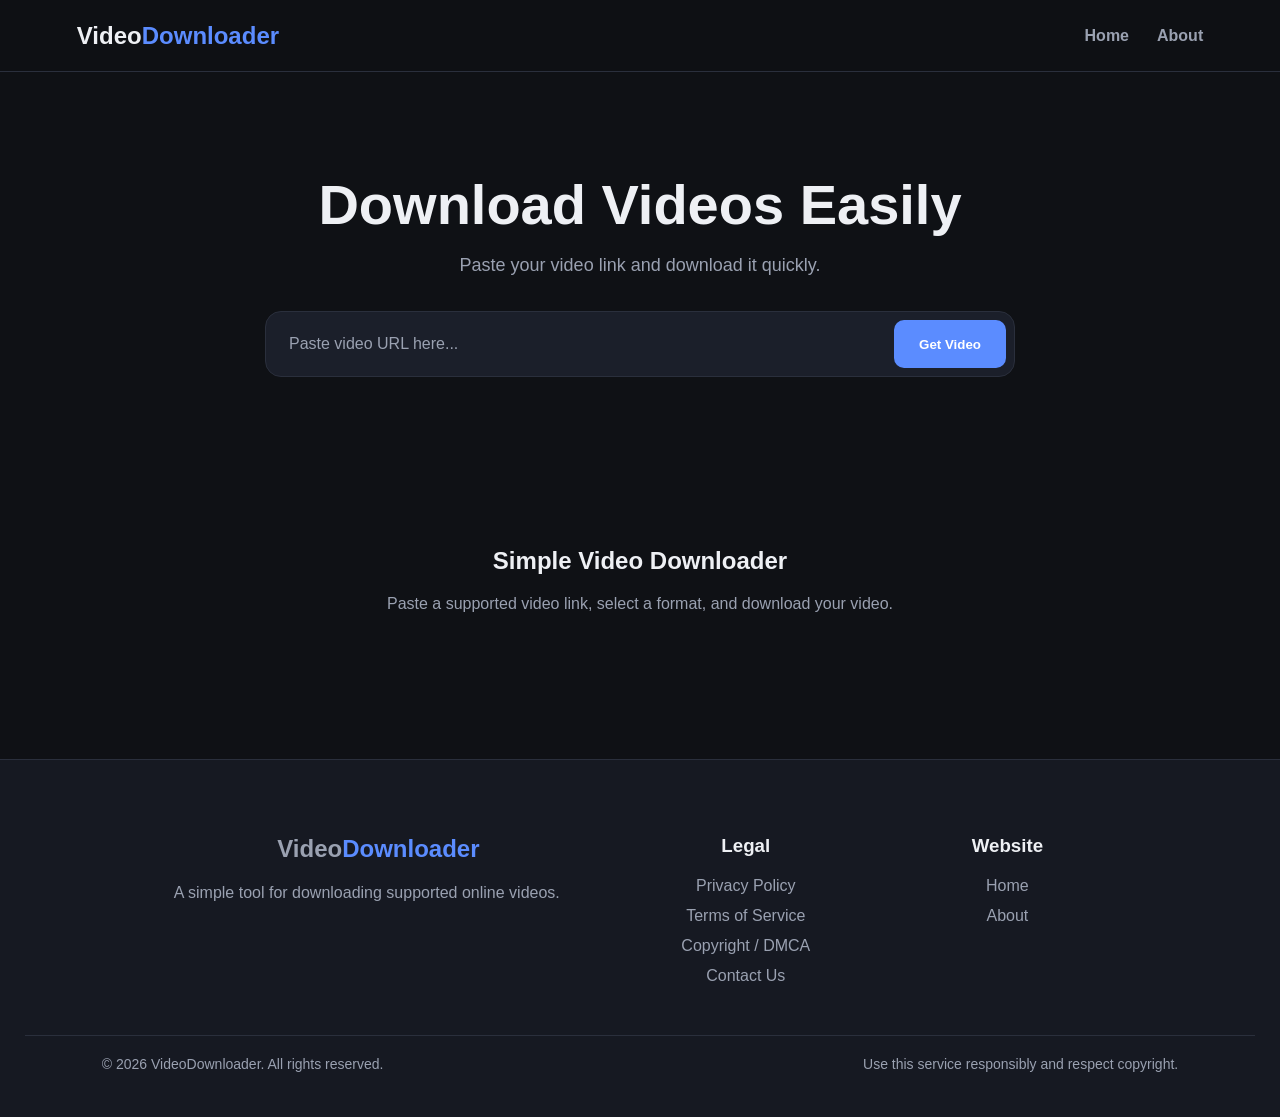
==== wwwroot/index.html @ 775f7917 "Add files via upload" ====
﻿<!DOCTYPE html>
<html lang="en">
<head>
    <meta charset="UTF-8">
    <meta name="viewport" content="width=device-width, initial-scale=1.0">

    <title>VideoDownloader</title>

    <link rel="stylesheet" href="style.css">
</head>

<body>

    <header class="header">

        <div class="logo">
            Video<span>Downloader</span>
        </div>

        <nav>
            <a href="#home">Home</a>
            <a href="#about">About</a>
        </nav>

    </header>


    <main>

        <section class="hero" id="home">

            <div class="hero-content">

                <h1>
                    Download Videos Easily
                </h1>

                <p>
                    Paste your video link and download it quickly.
                </p>

                <div class="search-box">

                    <input type="text"
                           id="videoUrl"
                           placeholder="Paste video URL here..."
                           autocomplete="off">

                    <button id="getVideoBtn"
                            type="button"
                            onclick="getVideoInfo()">
                        Get Video
                    </button>

                </div>

                <div id="errorMessage"
                     class="error">
                </div>

            </div>

        </section>


        <section id="videoResult"
                 class="result-section hidden">

            <div class="video-card">

                <img id="thumbnail"
                     class="thumbnail"
                     src=""
                     alt="Video thumbnail">

                <div class="video-info">

                    <h2 id="videoTitle">
                        Video Title
                    </h2>

                    <p id="videoDuration">
                    </p>

                    <div class="format-area">

                        <h3>
                            Select Format
                        </h3>

                        <select id="formatSelect">
                        </select>

                        <button id="downloadBtn"
                                type="button"
                                onclick="downloadVideo()">
                            Download
                        </button>

                    </div>

                </div>

            </div>


            <!-- Download Progress -->

            <div id="downloadProgress"
                 class="download-progress hidden">

                <div class="download-progress-header">

                    <span id="downloadStatus">
                        Preparing download...
                    </span>

                    <span id="downloadPercent">
                        0%
                    </span>

                </div>


                <div class="progress-bar">

                    <div id="progressFill"
                         class="progress-fill">
                    </div>

                </div>


                <div class="download-details">

                    <span id="downloadFileName">
                        Preparing file...
                    </span>

                    <span id="downloadFileSize">
                        0 MB
                    </span>

                </div>

            </div>


            <!-- Download Complete -->

            <div id="downloadComplete"
                 class="download-complete hidden">

                <div class="complete-icon">
                    ✓
                </div>

                <div>

                    <strong>
                        Download Complete
                    </strong>

                    <p id="completedFileName">
                        Your video has been downloaded.
                    </p>

                </div>

            </div>

        </section>


        <section id="about"
                 class="about">

            <h2>
                Simple Video Downloader
            </h2>

            <p>
                Paste a supported video link, select a format,
                and download your video.
            </p>

        </section>

    </main>


    <footer class="site-footer">

        <div class="footer-content">

            <div class="footer-brand">
                <div class="logo">
                    Video<span>Downloader</span>
                </div>

                <p>
                    A simple tool for downloading supported online videos.
                </p>
            </div>


            <div class="footer-links">

                <h3>
                    Legal
                </h3>

                <a href="privacy.html">
                    Privacy Policy
                </a>

                <a href="terms.html">
                    Terms of Service
                </a>

                <a href="dmca.html">
                    Copyright / DMCA
                </a>

                <a href="contact.html">
                    Contact Us
                </a>

            </div>


            <div class="footer-links">

                <h3>
                    Website
                </h3>

                <a href="index.html">
                    Home
                </a>

                <a href="#about">
                    About
                </a>

            </div>

        </div>


        <div class="footer-bottom">

            <p>
                © 2026 VideoDownloader. All rights reserved.
            </p>

            <p>
                Use this service responsibly and respect copyright.
            </p>

        </div>

    </footer>


    <script src="app.js"></script>

</body>
</html>
---- wwwroot/style.css ----
﻿/* ==========================================================================
   VideoDownloader — Complete stylesheet
   ========================================================================== */

:root {
    --bg: #0f1115;
    --bg-elevated: #161922;
    --bg-card: #1b1f2a;
    --border: #2a2f3c;
    --text: #eef0f4;
    --text-dim: #9aa1b1;
    --accent: #5b8cff;
    --accent-dark: #3a5fd9;
    --success: #35c78a;
    --error: #ff5c6c;
    --radius: 10px;
    --radius-lg: 16px;
    --font: -apple-system, BlinkMacSystemFont, "Segoe UI", Roboto, Arial, sans-serif;
}


* {
    box-sizing: border-box;
}


html {
    scroll-behavior: smooth;
}


body {
    margin: 0;
    font-family: var(--font);
    background: var(--bg);
    color: var(--text);
    min-height: 100vh;
}


/* Hidden */

.hidden {
    display: none !important;
}


/* Header */

.header {
    height: 72px;
    display: flex;
    align-items: center;
    justify-content: space-between;
    padding: 0 6vw;
    border-bottom: 1px solid var(--border);
    background: rgba(15,17,21,.9);
    backdrop-filter: blur(10px);
    position: sticky;
    top: 0;
    z-index: 10;
}


.logo {
    font-size: 24px;
    font-weight: 800;
}


    .logo span {
        color: var(--accent);
    }


nav {
    display: flex;
    gap: 28px;
}


    nav a {
        color: var(--text-dim);
        text-decoration: none;
        font-weight: 600;
    }


        nav a:hover {
            color: var(--text);
        }



/* Hero */

.hero {
    padding: 100px 6vw 70px;
    text-align: center;
}


.hero-content {
    max-width: 750px;
    margin: auto;
}


.hero h1 {
    font-size: clamp(2.2rem,5vw,3.5rem);
    margin: 0 0 15px;
    font-weight: 900;
}


.hero p {
    color: var(--text-dim);
    font-size: 18px;
    margin-bottom: 35px;
}



/* Search */

.search-box {
    display: flex;
    gap: 10px;
    padding: 8px;
    background: var(--bg-card);
    border: 1px solid var(--border);
    border-radius: var(--radius-lg);
}


    .search-box input {
        flex: 1;
        background: transparent;
        border: none;
        outline: none;
        color: var(--text);
        padding: 15px;
        font-size: 16px;
    }


        .search-box input::placeholder {
            color: var(--text-dim);
        }



button {
    border: none;
    cursor: pointer;
    background: var(--accent);
    color: white;
    padding: 14px 25px;
    border-radius: var(--radius);
    font-weight: 700;
    transition: .2s;
}


    button:hover {
        background: var(--accent-dark);
    }


    button:disabled {
        opacity: .6;
        cursor: not-allowed;
    }



/* Error */

.error {
    color: var(--error);
    margin-top: 15px;
    min-height: 25px;
}



/* Video Result */

.result-section {
    max-width: 900px;
    margin: auto;
    padding: 0 6vw 60px;
}



.video-card {
    display: flex;
    gap: 25px;
    background: var(--bg-card);
    border: 1px solid var(--border);
    padding: 20px;
    border-radius: var(--radius-lg);
}



.thumbnail {
    width: 320px;
    height: 180px;
    object-fit: cover;
    border-radius: var(--radius);
}



.video-info {
    flex: 1;
}



    .video-info h2 {
        margin-top: 0;
        font-size: 22px;
    }



#videoDuration {
    color: var(--text-dim);
}



/* Format */

.format-area {
    display: flex;
    flex-direction: column;
    gap: 12px;
}



    .format-area h3 {
        margin: 0;
        font-size: 15px;
        color: var(--text-dim);
    }



#formatSelect {
    height: 50px;
    padding: 0 15px;
    background: var(--bg-elevated);
    color: var(--text);
    border: 1px solid var(--border);
    border-radius: var(--radius);
    font-size: 15px;
}



#downloadBtn {
    width: 100%;
}



/* Progress */


.download-progress {
    margin-top: 20px;
    padding: 18px;
    background: var(--bg-card);
    border: 1px solid var(--border);
    border-radius: var(--radius-lg);
}



.download-progress-header {
    display: flex;
    justify-content: space-between;
    margin-bottom: 12px;
}



#downloadPercent {
    color: var(--accent);
    font-weight: 700;
}



.progress-bar {
    height: 10px;
    background: var(--bg-elevated);
    border-radius: 50px;
    overflow: hidden;
}



.progress-fill {
    height: 100%;
    width: 0%;
    background: var(--accent);
    transition: .3s;
}



.download-details {
    display: flex;
    justify-content: space-between;
    margin-top: 12px;
    color: var(--text-dim);
    font-size: 14px;
}



/* Complete */


.download-complete {
    margin-top: 20px;
    display: flex;
    align-items: center;
    gap: 15px;
    padding: 18px;
    background: rgba(53,199,138,.1);
    border: 1px solid var(--success);
    border-radius: var(--radius-lg);
}



.complete-icon {
    width: 40px;
    height: 40px;
    border-radius: 50%;
    background: var(--success);
    display: flex;
    align-items: center;
    justify-content: center;
    color: white;
    font-weight: bold;
}



/* About */


.about {
    text-align: center;
    padding: 40px 6vw 70px;
    color: var(--text-dim);
}


    .about h2 {
        color: var(--text);
    }



/* Footer */


footer {
    text-align: center;
    padding: 25px;
    border-top: 1px solid var(--border);
    color: var(--text-dim);
}



/* Mobile */


@media(max-width:700px) {


    nav {
        display: none;
    }


    .search-box {
        flex-direction: column;
    }


    .video-card {
        flex-direction: column;
    }


    .thumbnail {
        width: 100%;
        height: auto;
    }


    .hero {
        padding-top: 60px;
    }
}
/* =========================================================
   Footer
========================================================= */

.site-footer {
    margin-top: 60px;
    border-top: 1px solid var(--border);
    background: var(--bg-elevated);
}

.footer-content {
    max-width: 1100px;
    margin: 0 auto;
    padding: 50px 6vw;
    display: grid;
    grid-template-columns: 2fr 1fr 1fr;
    gap: 50px;
}

.footer-brand p {
    max-width: 400px;
    color: var(--text-dim);
    line-height: 1.7;
}

.footer-links {
    display: flex;
    flex-direction: column;
    gap: 12px;
}

    .footer-links h3 {
        margin: 0 0 8px;
        color: var(--text);
    }

    .footer-links a {
        color: var(--text-dim);
        text-decoration: none;
        transition: .2s;
    }

        .footer-links a:hover {
            color: var(--accent);
        }

.footer-bottom {
    border-top: 1px solid var(--border);
    padding: 20px 6vw;
    display: flex;
    justify-content: space-between;
    gap: 20px;
    color: var(--text-dim);
    font-size: 14px;
}

    .footer-bottom p {
        margin: 0;
    }


@media (max-width: 700px) {

    .footer-content {
        grid-template-columns: 1fr;
        gap: 30px;
    }

    .footer-bottom {
        flex-direction: column;
        text-align: center;
    }
}
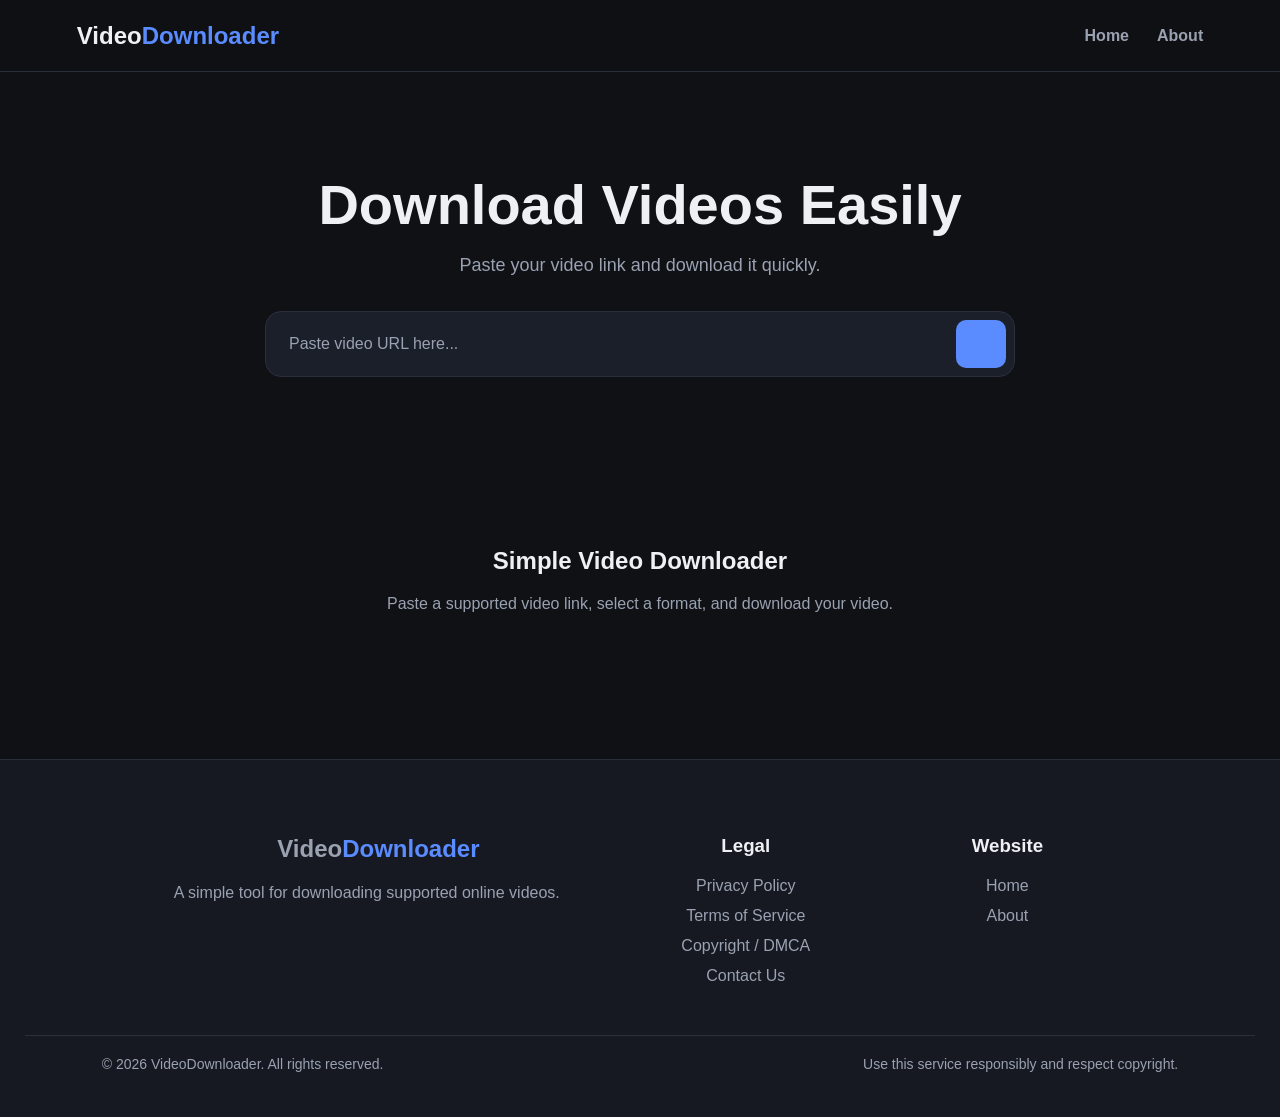
==== commit d6c64b38: "Update index.html" ====
--- a/wwwroot/index.html
+++ b/wwwroot/index.html
@@ -48,7 +48,7 @@
 
                     <button id="getVideoBtn"
                             type="button"
-                            onclick="getVideoInfo()">
+                            
                         Get Video
                     </button>
 
@@ -93,7 +93,7 @@
 
                         <button id="downloadBtn"
                                 type="button"
-                                onclick="downloadVideo()">
+                                
                             Download
                         </button>
 
@@ -266,4 +266,4 @@
     <script src="app.js"></script>
 
 </body>
-</html>+</html>
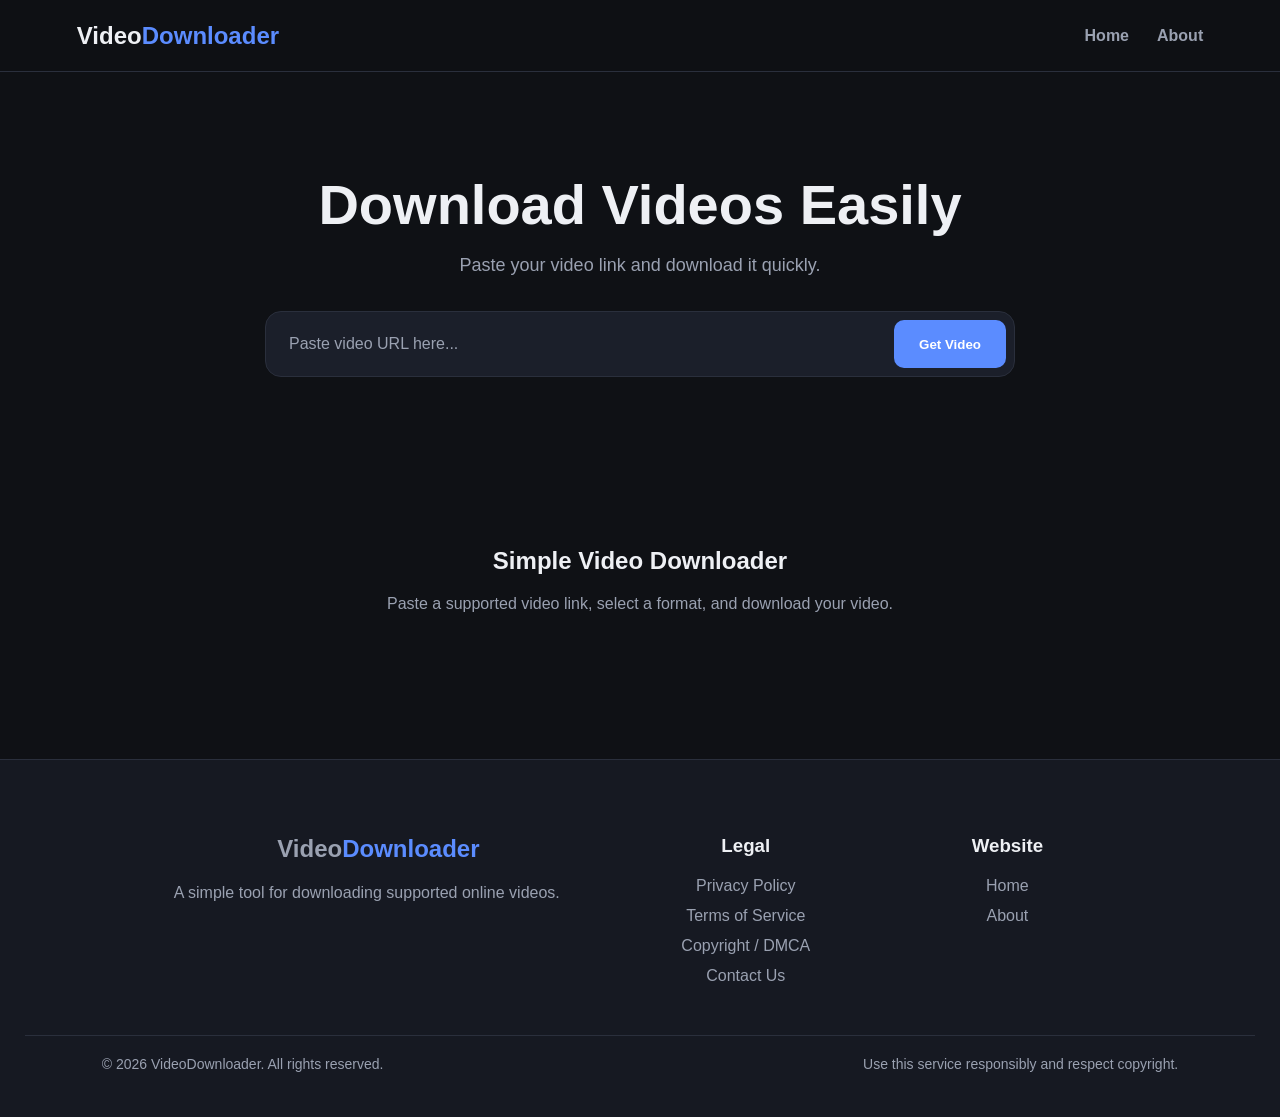
==== commit 22e483a1: "Update index.html" ====
--- a/wwwroot/index.html
+++ b/wwwroot/index.html
@@ -47,7 +47,7 @@
                            autocomplete="off">
 
                     <button id="getVideoBtn"
-                            type="button"
+                            type="button">
                             
                         Get Video
                     </button>
@@ -92,7 +92,7 @@
                         </select>
 
                         <button id="downloadBtn"
-                                type="button"
+                                type="button">
                                 
                             Download
                         </button>
